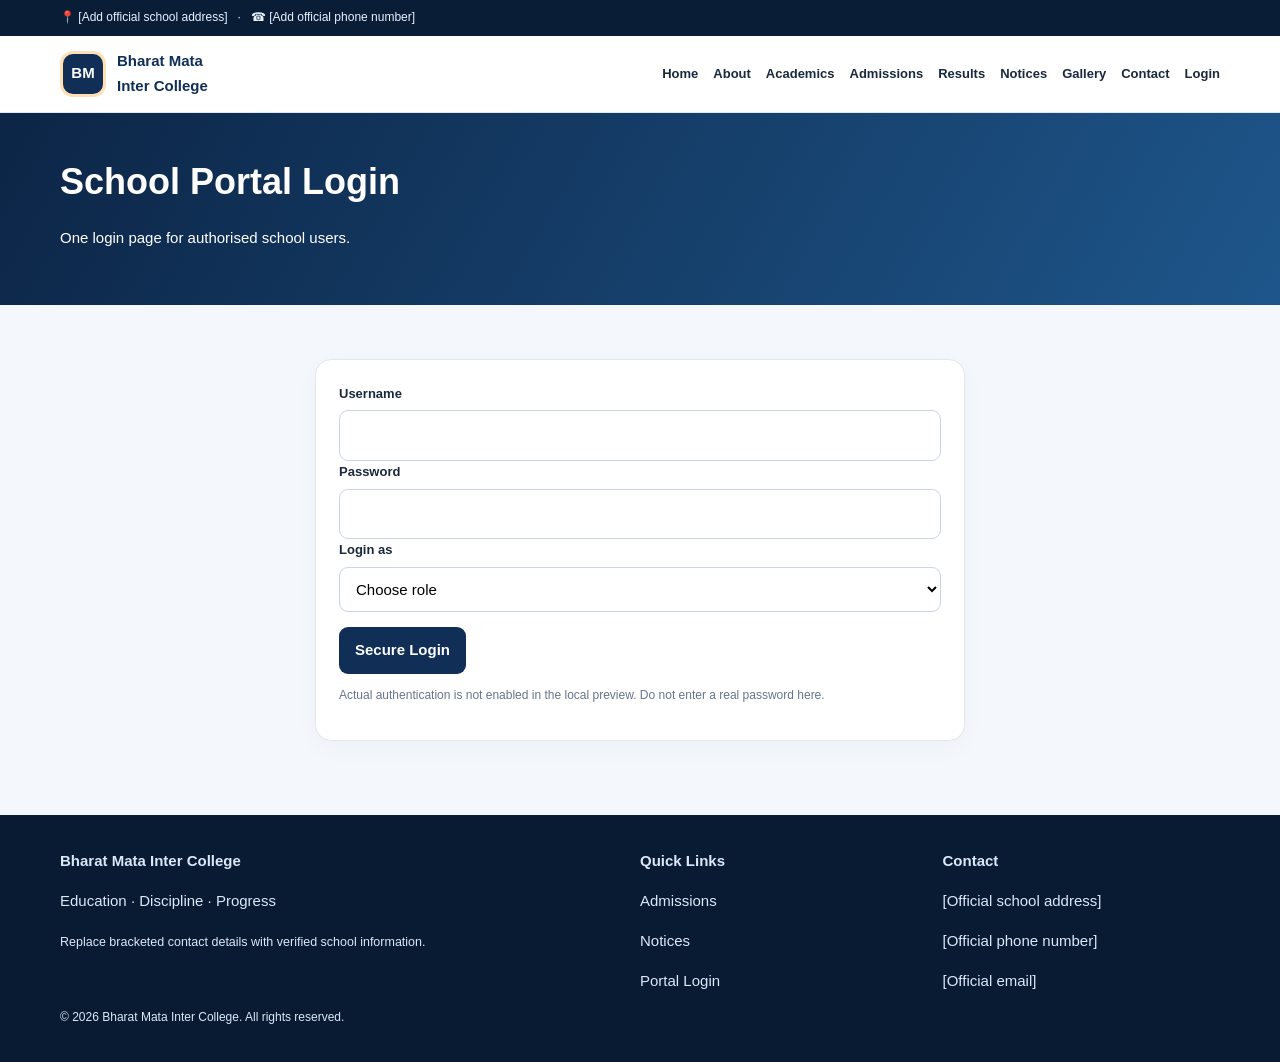
==== login.html @ d1eb9ebf "Add files via upload" ====
<!doctype html><html lang="en"><head><meta charset="utf-8"><meta name="viewport" content="width=device-width,initial-scale=1"><title>Portal Login | Bharat Mata Inter College</title><link rel="stylesheet" href="styles.css"></head><body><div class="top"><div class="container">📍 [Add official school address] &nbsp; · &nbsp; ☎ [Add official phone number]</div></div><header class="nav"><div class="container navin"><a class="brand" href="index.html"><span class="logo">BM</span><span>Bharat Mata<br>Inter College</span></a><button class="menu" type="button">☰ Menu</button><nav class="links"><a href="index.html">Home</a><a href="about.html">About</a><a href="academics.html">Academics</a><a href="admissions.html">Admissions</a><a href="results.html">Results</a><a href="notices.html">Notices</a><a href="gallery.html">Gallery</a><a href="contact.html">Contact</a><a href="login.html">Login</a></nav></div></header><section class="pagehead"><div class="container"><h1>School Portal Login</h1><p>One login page for authorised school users.</p></div></section><section class="section"><div class="container center card"><form id="login-form"><div class="field"><label>Username</label><input name="username" required autocomplete="username"></div><div class="field"><label>Password</label><input type="password" name="password" required autocomplete="current-password"></div><div class="field"><label>Login as</label><select name="role" required><option value="">Choose role</option><option value="admin">Admin</option><option value="teacher">Teacher</option><option value="student">Student</option><option value="parent">Parent</option></select></div><div class="spacer"></div><button type="submit">Secure Login</button><div id="login-message" class="alert" hidden></div></form><p class="small muted">Actual authentication is not enabled in the local preview. Do not enter a real password here.</p></div></section><footer class="footer"><div class="container footergrid"><div><b>Bharat Mata Inter College</b><p>Education · Discipline · Progress</p><small>Replace bracketed contact details with verified school information.</small></div><div><b>Quick Links</b><p><a href="admissions.html">Admissions</a></p><p><a href="notices.html">Notices</a></p><p><a href="login.html">Portal Login</a></p></div><div><b>Contact</b><p>[Official school address]</p><p>[Official phone number]</p><p>[Official email]</p></div></div><div class="container small">© <span id="year"></span> Bharat Mata Inter College. All rights reserved.</div></footer><script src="app.js"></script></body></html>
---- styles.css ----
:root{--navy:#102e56;--blue:#1d568e;--gold:#f4a340;--bg:#f4f7fb;--line:#dfe7f0;--ink:#1a293b;--muted:#66768b;--white:#fff}
*{box-sizing:border-box}body{margin:0;background:var(--bg);color:var(--ink);font:15px/1.65 Inter,Segoe UI,Arial,sans-serif}a{text-decoration:none;color:inherit}button,input,select,textarea{font:inherit}.container{width:min(1160px,calc(100% - 32px));margin:auto}.top{background:#091d37;color:#eaf2ff;padding:8px 0;font-size:12px}.nav{background:white;border-bottom:1px solid var(--line);position:sticky;top:0;z-index:10}.navin{min-height:76px;display:flex;justify-content:space-between;align-items:center;gap:18px}.brand{display:flex;align-items:center;gap:11px;color:var(--navy);font-weight:800}.logo{width:46px;height:46px;border-radius:13px;background:var(--navy);color:#fff;border:3px solid #ffe0b5;display:grid;place-items:center;font-weight:900}.links{display:flex;gap:15px;align-items:center;font-size:13px;font-weight:650}.links a:hover{color:#c77717}.btn,button{background:var(--navy);color:#fff;border:0;border-radius:9px;padding:11px 16px;display:inline-block;cursor:pointer;font-weight:700}.btn.gold{background:var(--gold);color:#182337}.btn.light{background:#e9eff7;color:var(--navy)}.menu{display:none}.hero{background:radial-gradient(circle at 80% 20%,#2d6598 0,#173e6a 35%,#0b2342 80%);color:#fff;padding:72px 0}.hero-grid{display:grid;grid-template-columns:1.25fr .75fr;gap:38px;align-items:center}.hero h1{font-size:clamp(38px,5vw,62px);line-height:1.08;margin:12px 0 18px;letter-spacing:-1.5px}.hero p{color:#dce8f7;max-width:640px}.eyebrow{font-size:12px;letter-spacing:1.5px;text-transform:uppercase;color:#ffd39a;font-weight:800}.hero-card{background:#ffffff12;border:1px solid #ffffff45;border-radius:20px;padding:25px;backdrop-filter:blur(6px)}.hero-card h3{margin-top:0}.hero-card li{padding:6px 0;color:#eef5ff}.section{padding:54px 0}.section h2{font-size:30px;color:var(--navy);line-height:1.2;margin:0 0 12px}.section-intro{color:var(--muted);max-width:720px}.grid{display:grid;grid-template-columns:repeat(3,minmax(0,1fr));gap:18px}.card{background:#fff;border:1px solid var(--line);border-radius:16px;padding:23px;box-shadow:0 7px 24px #112f5208}.card h3{color:var(--navy);margin:5px 0 8px}.icon{width:45px;height:45px;border-radius:12px;background:#eaf1fa;display:grid;place-items:center;font-size:22px}.pagehead{background:linear-gradient(120deg,#0c2546,#1e568b);color:#fff;padding:39px 0}.pagehead h1{margin:0;font-size:36px}.muted{color:var(--muted)}.formgrid{display:grid;grid-template-columns:repeat(2,minmax(0,1fr));gap:15px}.field{display:flex;flex-direction:column;gap:6px}.field.full{grid-column:1/-1}.field label{font-size:13px;font-weight:750}.field input,.field select,.field textarea{width:100%;padding:12px;border:1px solid #cbd5e1;border-radius:9px;background:#fff}.field textarea{min-height:100px}.notice{background:#fff;border:1px solid var(--line);border-left:4px solid var(--gold);padding:15px 17px;margin:11px 0;border-radius:10px}.pill{display:inline-block;border-radius:30px;background:#e4f5eb;color:#17643f;padding:3px 10px;font-size:12px;font-weight:800}.alert{padding:13px;border-radius:10px;margin:13px 0;background:#e8f5ed;color:#17643f}.alert.error{background:#fff0f0;color:#a52626}.stats{display:grid;grid-template-columns:repeat(3,minmax(0,1fr));gap:13px}.stat{background:#fff;border:1px solid var(--line);border-radius:14px;padding:18px}.stat strong{display:block;font-size:28px;color:var(--navy)}.tablewrap{overflow:auto;background:#fff;border:1px solid var(--line);border-radius:12px}table{border-collapse:collapse;width:100%;min-width:620px}th,td{text-align:left;padding:12px;border-bottom:1px solid var(--line);font-size:13px}th{background:#edf2f8;color:var(--navy)}.dashboard{display:grid;grid-template-columns:225px 1fr;min-height:65vh}.sidebar{background:#0d294e;color:#e1eafa;padding:18px 12px}.side-link{display:block;padding:10px 12px;border-radius:8px;margin:4px 0}.side-link:hover,.side-link.active{background:#ffffff1c}.dashmain{padding:28px;min-width:0}.dashhead{display:flex;justify-content:space-between;gap:12px;align-items:center;margin-bottom:20px}.footer{background:#081b33;color:#dbe8f8;padding:34px 0;margin-top:20px}.footergrid{display:grid;grid-template-columns:2fr 1fr 1fr;gap:25px}.small{font-size:12px}.spacer{height:15px}.center{max-width:650px;margin:auto}.tag{font-size:12px;background:#fff0d9;color:#84500c;border-radius:30px;padding:5px 10px;font-weight:800}
@media(max-width:900px){.links{display:none;position:absolute;top:76px;left:0;right:0;background:#fff;padding:18px;flex-direction:column;align-items:stretch;border-bottom:1px solid var(--line)}.links.open{display:flex}.menu{display:inline-block}.hero-grid{grid-template-columns:1fr}.grid{grid-template-columns:repeat(2,minmax(0,1fr))}.dashboard{grid-template-columns:1fr}.sidebar{display:flex;overflow:auto}.sidebar h3{display:none}.side-link{white-space:nowrap}.dashmain{padding:18px}}
@media(max-width:560px){.grid,.formgrid,.stats,.footergrid{grid-template-columns:1fr}.field.full{grid-column:auto}.hero{padding:48px 0}.navin{min-height:68px}.links{top:68px}.brand{font-size:12px}.pagehead h1{font-size:29px}.dashmain{padding:13px}}
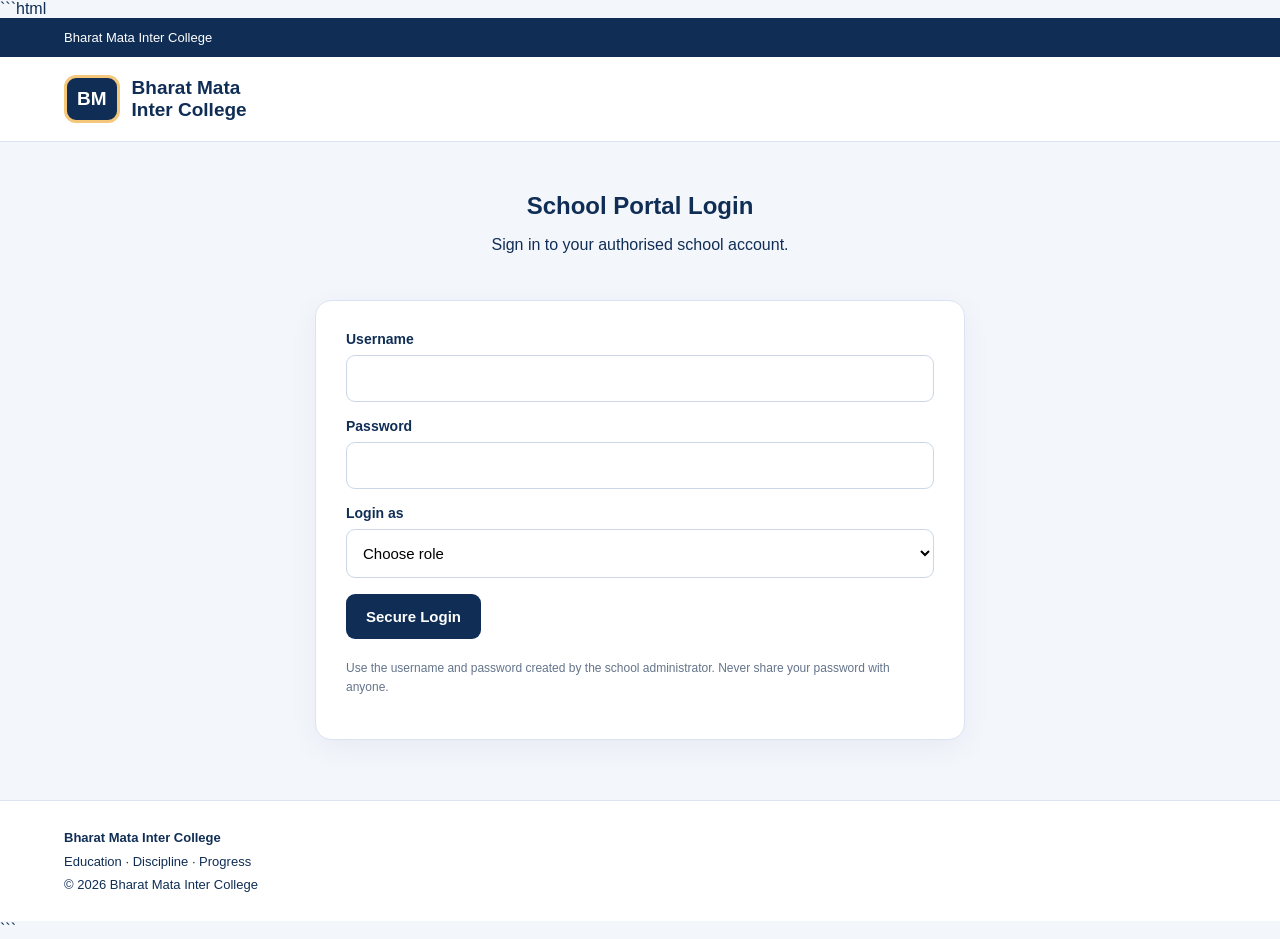
==== commit 924814b4: "Update login.html" ====
--- a/login.html
+++ b/login.html
@@ -1 +1,308 @@
-<!doctype html><html lang="en"><head><meta charset="utf-8"><meta name="viewport" content="width=device-width,initial-scale=1"><title>Portal Login | Bharat Mata Inter College</title><link rel="stylesheet" href="styles.css"></head><body><div class="top"><div class="container">📍 [Add official school address] &nbsp; · &nbsp; ☎ [Add official phone number]</div></div><header class="nav"><div class="container navin"><a class="brand" href="index.html"><span class="logo">BM</span><span>Bharat Mata<br>Inter College</span></a><button class="menu" type="button">☰ Menu</button><nav class="links"><a href="index.html">Home</a><a href="about.html">About</a><a href="academics.html">Academics</a><a href="admissions.html">Admissions</a><a href="results.html">Results</a><a href="notices.html">Notices</a><a href="gallery.html">Gallery</a><a href="contact.html">Contact</a><a href="login.html">Login</a></nav></div></header><section class="pagehead"><div class="container"><h1>School Portal Login</h1><p>One login page for authorised school users.</p></div></section><section class="section"><div class="container center card"><form id="login-form"><div class="field"><label>Username</label><input name="username" required autocomplete="username"></div><div class="field"><label>Password</label><input type="password" name="password" required autocomplete="current-password"></div><div class="field"><label>Login as</label><select name="role" required><option value="">Choose role</option><option value="admin">Admin</option><option value="teacher">Teacher</option><option value="student">Student</option><option value="parent">Parent</option></select></div><div class="spacer"></div><button type="submit">Secure Login</button><div id="login-message" class="alert" hidden></div></form><p class="small muted">Actual authentication is not enabled in the local preview. Do not enter a real password here.</p></div></section><footer class="footer"><div class="container footergrid"><div><b>Bharat Mata Inter College</b><p>Education · Discipline · Progress</p><small>Replace bracketed contact details with verified school information.</small></div><div><b>Quick Links</b><p><a href="admissions.html">Admissions</a></p><p><a href="notices.html">Notices</a></p><p><a href="login.html">Portal Login</a></p></div><div><b>Contact</b><p>[Official school address]</p><p>[Official phone number]</p><p>[Official email]</p></div></div><div class="container small">© <span id="year"></span> Bharat Mata Inter College. All rights reserved.</div></footer><script src="app.js"></script></body></html>+```html
+<!DOCTYPE html>
+<html lang="en">
+<head>
+  <base target="_top">
+  <meta charset="UTF-8">
+  <meta name="viewport" content="width=device-width, initial-scale=1">
+  <title>Portal Login | Bharat Mata Inter College</title>
+
+  <style>
+    * { box-sizing: border-box; }
+
+    body {
+      margin: 0;
+      font-family: Arial, sans-serif;
+      background: #f3f6fb;
+      color: #102e55;
+    }
+
+    .top {
+      background: #102e55;
+      color: white;
+      padding: 12px 5%;
+      font-size: 13px;
+    }
+
+    header {
+      background: white;
+      padding: 18px 5%;
+      border-bottom: 1px solid #dbe4f0;
+    }
+
+    .brand {
+      display: flex;
+      align-items: center;
+      gap: 12px;
+      color: #102e55;
+      font-size: 19px;
+      font-weight: bold;
+      text-decoration: none;
+    }
+
+    .logo {
+      background: #102e55;
+      color: white;
+      border: 3px solid #f4c77b;
+      border-radius: 12px;
+      padding: 10px;
+    }
+
+    .pagehead {
+      text-align: center;
+      padding: 30px 15px 10px;
+    }
+
+    .pagehead h1 {
+      margin-bottom: 8px;
+    }
+
+    .card {
+      width: min(92%, 650px);
+      margin: 20px auto 60px;
+      padding: 30px;
+      background: white;
+      border: 1px solid #d9e3f1;
+      border-radius: 16px;
+      box-shadow: 0 8px 30px rgba(16, 46, 85, .05);
+    }
+
+    .field { margin-bottom: 16px; }
+
+    label {
+      display: block;
+      margin-bottom: 8px;
+      font-weight: bold;
+      font-size: 14px;
+    }
+
+    input, select {
+      width: 100%;
+      padding: 14px 12px;
+      border: 1px solid #cbd7e8;
+      border-radius: 9px;
+      font-size: 15px;
+      background: white;
+    }
+
+    input:focus, select:focus {
+      outline: 2px solid #9bbce9;
+      border-color: #102e55;
+    }
+
+    button {
+      background: #102e55;
+      color: white;
+      padding: 14px 20px;
+      border: none;
+      border-radius: 9px;
+      font-weight: bold;
+      cursor: pointer;
+      font-size: 15px;
+    }
+
+    button:disabled {
+      opacity: .6;
+      cursor: wait;
+    }
+
+    .alert {
+      margin-top: 16px;
+      padding: 14px;
+      border-radius: 9px;
+      overflow-wrap: anywhere;
+    }
+
+    .error {
+      background: #fff0f0;
+      color: #b42318;
+    }
+
+    .success {
+      background: #eaf8ef;
+      color: #176b35;
+    }
+
+    .muted {
+      color: #64748b;
+      font-size: 12px;
+      line-height: 1.6;
+      margin-top: 20px;
+    }
+
+    footer {
+      padding: 25px 5%;
+      background: white;
+      border-top: 1px solid #dbe4f0;
+      font-size: 13px;
+      line-height: 1.8;
+    }
+  </style>
+</head>
+
+<body>
+  <div class="top">
+    Bharat Mata Inter College
+  </div>
+
+  <header>
+    <a class="brand" href="<?= ScriptApp.getService().getUrl() ?>?page=index">
+      <span class="logo">BM</span>
+      <span>Bharat Mata<br>Inter College</span>
+    </a>
+  </header>
+
+  <section class="pagehead">
+    <h1>School Portal Login</h1>
+    <p>Sign in to your authorised school account.</p>
+  </section>
+
+  <main class="card">
+    <form id="login-form">
+      <div class="field">
+        <label for="username">Username</label>
+        <input
+          id="username"
+          name="username"
+          type="text"
+          autocomplete="username"
+          required
+          maxlength="100"
+        >
+      </div>
+
+      <div class="field">
+        <label for="password">Password</label>
+        <input
+          id="password"
+          name="password"
+          type="password"
+          autocomplete="current-password"
+          required
+          maxlength="256"
+        >
+      </div>
+
+      <div class="field">
+        <label for="role">Login as</label>
+        <select id="role" name="role" required>
+          <option value="">Choose role</option>
+          <option value="admin">Admin</option>
+          <option value="teacher">Teacher</option>
+          <option value="student">Student</option>
+          <option value="parent">Parent</option>
+        </select>
+      </div>
+
+      <button id="login-button" type="submit">Secure Login</button>
+
+      <div id="login-message" class="alert" role="alert" hidden></div>
+    </form>
+
+    <p class="muted">
+      Use the username and password created by the school administrator.
+      Never share your password with anyone.
+    </p>
+  </main>
+
+  <footer>
+    <strong>Bharat Mata Inter College</strong><br>
+    Education · Discipline · Progress<br>
+    &copy; <span id="year"></span> Bharat Mata Inter College
+  </footer>
+
+  <script>
+    const APP_URL = '<?= ScriptApp.getService().getUrl() ?>';
+
+    const form = document.getElementById('login-form');
+    const button = document.getElementById('login-button');
+    const message = document.getElementById('login-message');
+
+    document.getElementById('year').textContent =
+      new Date().getFullYear();
+
+    function showMessage(text, type) {
+      message.textContent = text;
+      message.className = 'alert ' + type;
+      message.hidden = false;
+    }
+
+    form.addEventListener('submit', function(event) {
+      event.preventDefault();
+
+      const username = document.getElementById('username').value.trim();
+      const password = document.getElementById('password').value;
+      const role = document.getElementById('role').value;
+
+      if (!username || !password || !role) {
+        showMessage('Please fill in all fields.', 'error');
+        return;
+      }
+
+      if (
+        typeof google === 'undefined' ||
+        !google.script ||
+        !google.script.run
+      ) {
+        showMessage(
+          'Backend connection unavailable. Open the deployed Google Apps Script Web App URL, not the local HTML file.',
+          'error'
+        );
+        return;
+      }
+
+      button.disabled = true;
+      button.textContent = 'Signing in...';
+      message.hidden = true;
+
+      google.script.run
+        .withSuccessHandler(function(result) {
+          button.disabled = false;
+          button.textContent = 'Secure Login';
+
+          if (!result || !result.success || !result.token) {
+            showMessage('Login failed. Please try again.', 'error');
+            return;
+          }
+
+          try {
+            sessionStorage.setItem('bmic_session_token', result.token);
+            sessionStorage.setItem(
+              'bmic_user',
+              JSON.stringify(result.user)
+            );
+          } catch (e) {
+            showMessage(
+              'Could not save your login session in this browser.',
+              'error'
+            );
+            return;
+          }
+
+          showMessage('Login successful. Opening your dashboard...', 'success');
+
+          const allowedPages = ['admin', 'teacher', 'student', 'parent'];
+          const destination = allowedPages.includes(result.redirect)
+            ? result.redirect
+            : result.user.role;
+
+          window.top.location.href =
+            APP_URL + '?page=' + encodeURIComponent(destination);
+        })
+        .withFailureHandler(function(error) {
+          button.disabled = false;
+          button.textContent = 'Secure Login';
+
+          showMessage(
+            error && error.message
+              ? error.message
+              : 'Login failed. Please check your credentials and try again.',
+            'error'
+          );
+        })
+        .login(username, password, role);
+    });
+  </script>
+</body>
+</html>
+```
